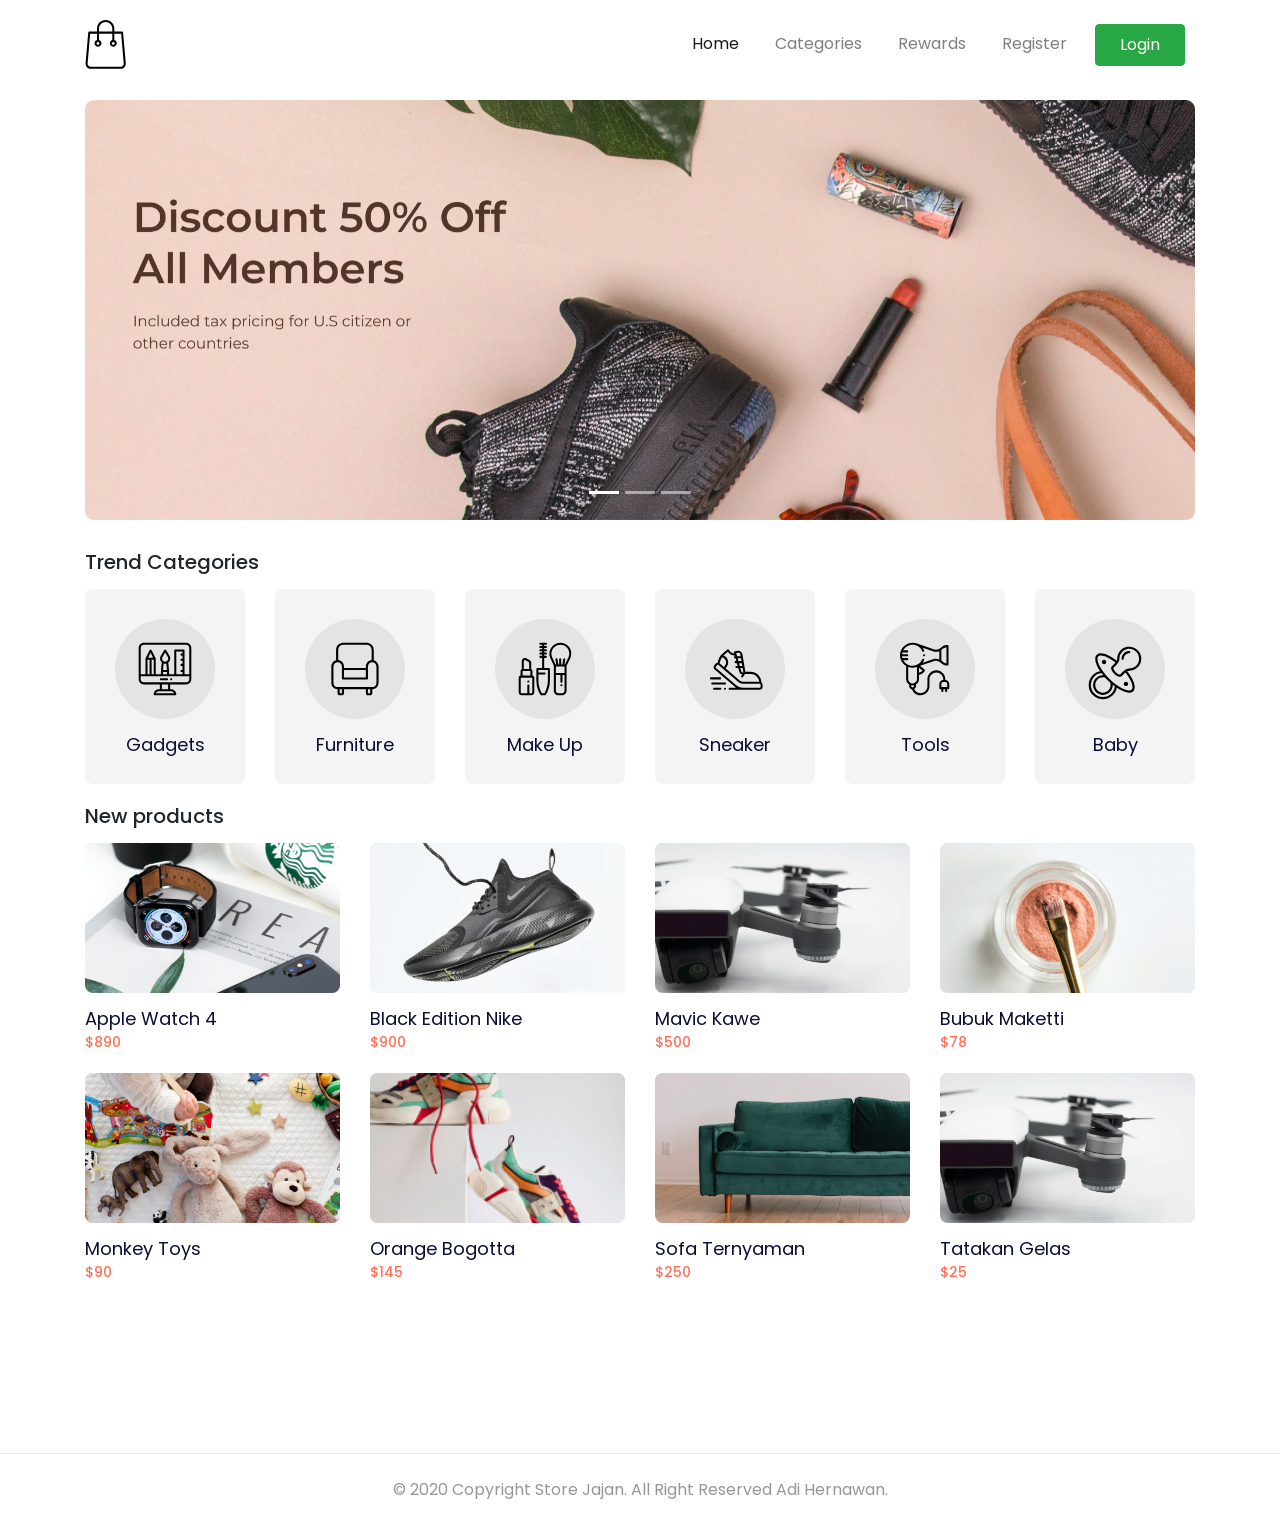
==== index.html @ bd44b742 "Push pertama yeuh" ====
<!DOCTYPE html>
<html lang="en">
  <head>
    <meta charset="utf-8" />
    <meta
      name="viewport"
      content="width=device-width, initial-scale=1, shrink-to-fit=no"
    />
    <meta name="description" content="" />
    <meta name="author" content="" />

    <title>Store Jajan - Tempat Belanja Terbaik </title>

    <link href="https://unpkg.com/aos@2.3.1/dist/aos.css" rel="stylesheet" />
    <link href="style/main.css" rel="stylesheet" />
  </head>

  <body>
  <nav class="navbar navbar-expand-lg navbar-light navbar-store fixed-top navbar-fixed-top"
    data-aos="fade-down">
      <div class="container">
        <a href="/index.html" class="navbar-brand">
          <img src="/images/logo.svg" alt="Logo" />
        </a>
      
      <button class="navbar-toggler" type="button" data-toggle="collapse" data-target="#navbarResponsive">
        <span class="navbar-toggler-icon"></span>
      </button>
      <div class="collapse navbar-collapse" id="navbarResponsive">
        <ul class="navbar-nav ml-auto">
          <li class="nav-item active">
            <a href="/index.html" class="nav-link">Home</a>
          </li>
          <li class="nav-item">
            <a href="/categories.html" class="nav-link">Categories</a> 
          </li>
          <li class="nav-item">
            <a href="#" class="nav-link">Rewards</a> 
          </li>
          <li class="nav-item">
            <a href="/register.html" class="nav-link">Register</a> 
          </li>
          <li class="nav-item">
            <a href="/login.html" class="btn btn-success nav-link px-4 text-white">Login</a> 
          </li>
        </ul>
      </div>
    </div>
  </nav>

    <!-- Page Content -->
   <div class="page-content page-home">
     <section class="store-carousel">
        <div class="container">
          <div class="row">
            <div class="col-lg-12" data-aos="zoom-in">
              <div id="storeCarousel" class="carousel" data-ride="carousel">
                <ol class="carousel-indicators">
                  <li class="active" data-target="#storeCarousel" data-slide-to="0"></li>
                  <li  data-target="#storeCarousel" data-slide-to="1"></li>
                  <li  data-target="#storeCarousel" data-slide-to="2"></li>
                </ol>
                <div class="carousel-inner">
                  <div class="carousel-item active">
                    <img src="/images/banner.jpg" alt="" class="d-block w-100">
                    
                  </div>
                  <div class="carousel-item">
                    <img src="/images/banner.jpg" alt="" class="d-block w-100">
                    
                  </div>
                  <div class="carousel-item">
                    <img src="/images/banner.jpg" alt="" class="d-block w-100">
                    
                  </div>
                </div>
              </div>
            </div>
          </div>
        </div>
     
     </section>
     <section class="store-trend-categories">
       <div class="container">
         <div class="row">
           <div class="col-12" data-aos="fade-up">
              <h5>Trend Categories</h5>
           </div>
         </div>
         <div class="row">
           <div class="col-6 col-md-3 col-lg-2" data-aos="fade-up" data-aos-delay="100">
            <a href="#" class="component-categories d-block">
              <div class="categories-image">
                <img src="/images/categories-gadgets.svg" alt="" class="w-100">
              </div>
              <p class="categories-text">
                Gadgets
              </p>
            </a>
           </div>
           <div class="col-6 col-md-3 col-lg-2" data-aos="fade-up" data-aos-delay="200">
            <a href="#" class="component-categories d-block">
              <div class="categories-image">
                <img src="/images/categories-furniture.svg" alt="" class="w-100">
              </div>
              <p class="categories-text">
                Furniture
              </p>
            </a>
           </div>
           <div class="col-6 col-md-3 col-lg-2" data-aos="fade-up" data-aos-delay="300">
            <a href="#" class="component-categories d-block">
              <div class="categories-image">
                <img src="/images/categories-makeup.svg" alt="" class="w-100">
              </div>
              <p class="categories-text">
                Make Up
              </p>
            </a>
           </div>
           <div class="col-6 col-md-3 col-lg-2" data-aos="fade-up" data-aos-delay="400">
            <a href="#" class="component-categories d-block">
              <div class="categories-image">
                <img src="/images/categories-sneaker.svg" alt="" class="w-100">
              </div>
              <p class="categories-text">
                Sneaker
              </p>
            </a>
           </div>
           <div class="col-6 col-md-3 col-lg-2" data-aos="fade-up" data-aos-delay="500">
            <a href="#" class="component-categories d-block">
              <div class="categories-image">
                <img src="/images/categories-tools.svg" alt="" class="w-100">
              </div>
              <p class="categories-text">
                Tools
              </p>
            </a>
           </div>
           <div class="col-6 col-md-3 col-lg-2" data-aos="fade-up" data-aos-delay="600">
            <a href="#" class="component-categories d-block">
              <div class="categories-image">
                <img src="/images/categories-baby.svg" alt="" class="w-100">
              </div>
              <p class="categories-text">
                Baby
              </p>
            </a>
           </div>
         </div>
       </div>

     </section>
     <section class="store-new-products">
       <div class="container">
         <div class="row">
           <div class="col-12" data-aos="fade-up">
             <h5>New products</h5>
           </div>
         </div>
         <div class="row">
           <div class="col-6 col-md-4 col-lg-3" data-aos="fade-up" data-aos-delay="100">
             <a href="/details.html" class="component-products d-block">
              <div class="products-thumbnail">
                <div class="products-image" style="background-image: url('/images/products-apple-watch.jpg');">

                </div>
              
              </div>
              <div class="products-text">
                Apple Watch 4 
              </div>
              <div class="products-price">
                $890
              </div>
             </a>
            </div>
            <div class="col-6 col-md-4 col-lg-3" data-aos="fade-up" data-aos-delay="200">
              <a href="/details.html" class="component-products d-block">
               <div class="products-thumbnail">
                 <div class="products-image" style="background-image: url('/images/products-black-edition-nike.jpg');">
 
                 </div>
               
               </div>
               <div class="products-text">
                 Black Edition Nike
               </div>
               <div class="products-price">
                 $900
               </div>
               </a>
             </div>
             <div class="col-6 col-md-4 col-lg-3" data-aos="fade-up" data-aos-delay="300">
              <a href="/details.html" class="component-products d-block">
               <div class="products-thumbnail">
                 <div class="products-image" style="background-image: url('/images/products-mavic-kawe.jpg');">
 
                 </div>
               
               </div>
               <div class="products-text">
                 Mavic Kawe 
               </div>
               <div class="products-price">
                 $500
               </div>
               </a>
             </div>
             <div class="col-6 col-md-4 col-lg-3" data-aos="fade-up" data-aos-delay="400">
              <a href="/details.html" class="component-products d-block">
               <div class="products-thumbnail">
                 <div class="products-image" style="background-image: url('/images/products-bubuk-maketti.jpg');">
 
                 </div>
               
               </div>
               <div class="products-text">
                Bubuk Maketti
               </div>
            
               <div class="products-price">
                 $78
               </div>
               </a>
              </div>
              <div class="col-6 col-md-4 col-lg-3" data-aos="fade-up" data-aos-delay="500">
              <a href="/details.html" class="component-products d-block">
                <div class="products-thumbnail">
                  <div class="products-image" style="background-image: url('/images/products-monkey-toys.jpg');">
  
                  </div>
                
                </div>
                <div class="products-text">
                  Monkey Toys
                </div>
                <div class="products-price">
                  $90
                </div>
               </a>
              </div>
              <div class="col-6 col-md-4 col-lg-3" data-aos="fade-up" data-aos-delay="600">
                <a href="/details.html" class="component-products d-block">
                  <div class="products-thumbnail">
                    <div class="products-image" style="background-image: url('/images/products-orange-bogotta.jpg');">
    
                    </div>
                  
                  </div>
                  <div class="products-text">
                  Orange Bogotta
                  </div>
                  <div class="products-price">
                    $145
                  </div>
                </a>
              </div>
              <div class="col-6 col-md-4 col-lg-3" data-aos="fade-up" data-aos-delay="700">
                  <a href="/details.html" class="component-products d-block">
                    <div class="products-thumbnail">
                      <div class="products-image" style="background-image: url('/images/products-sofa-ternyaman.jpg');">
      
                      </div>
                    
                    </div>
                    <div class="products-text">
                    Sofa Ternyaman
                    </div>
                    <div class="products-price">
                      $250
                    </div>
                  </a>
              </div>
              <div class="col-6 col-md-4 col-lg-3" data-aos="fade-up" data-aos-delay="800">
                <a href="/details.html" class="component-products d-block">
                  <div class="products-thumbnail">
                    <div class="products-image" style="background-image: url('/images/products-mavic-kawe.jpg');"></div>
    
                  </div>
                  
                
                  <div class="products-text">
                    Tatakan Gelas
                  </div>
                  <div class="products-price">
                    $25
                  </div>
                </a>
              </div>
         </div>
       </div>
     </section>
   </div>
   <footer>
     <div class="container">
       <div class="row">
         <div class="col-12 text-center">
           <p class="pt-4 pb-2">
            &copy; 2020 Copyright Store Jajan. All Right Reserved Adi Hernawan.
           </p>
         </div>
       </div>
     </div>
   </footer>
    <!-- Bootstrap core JavaScript -->
    <script src="/vendor/jquery/jquery.slim.min.js"></script>
    <script src="/vendor/bootstrap/js/bootstrap.bundle.min.js"></script>
    <script src="https://unpkg.com/aos@2.3.1/dist/aos.js"></script>
  
    <script>
      AOS.init();
    </script>
    <script src="/script/navbar-scroll.js"></script>
  </body>
</html>
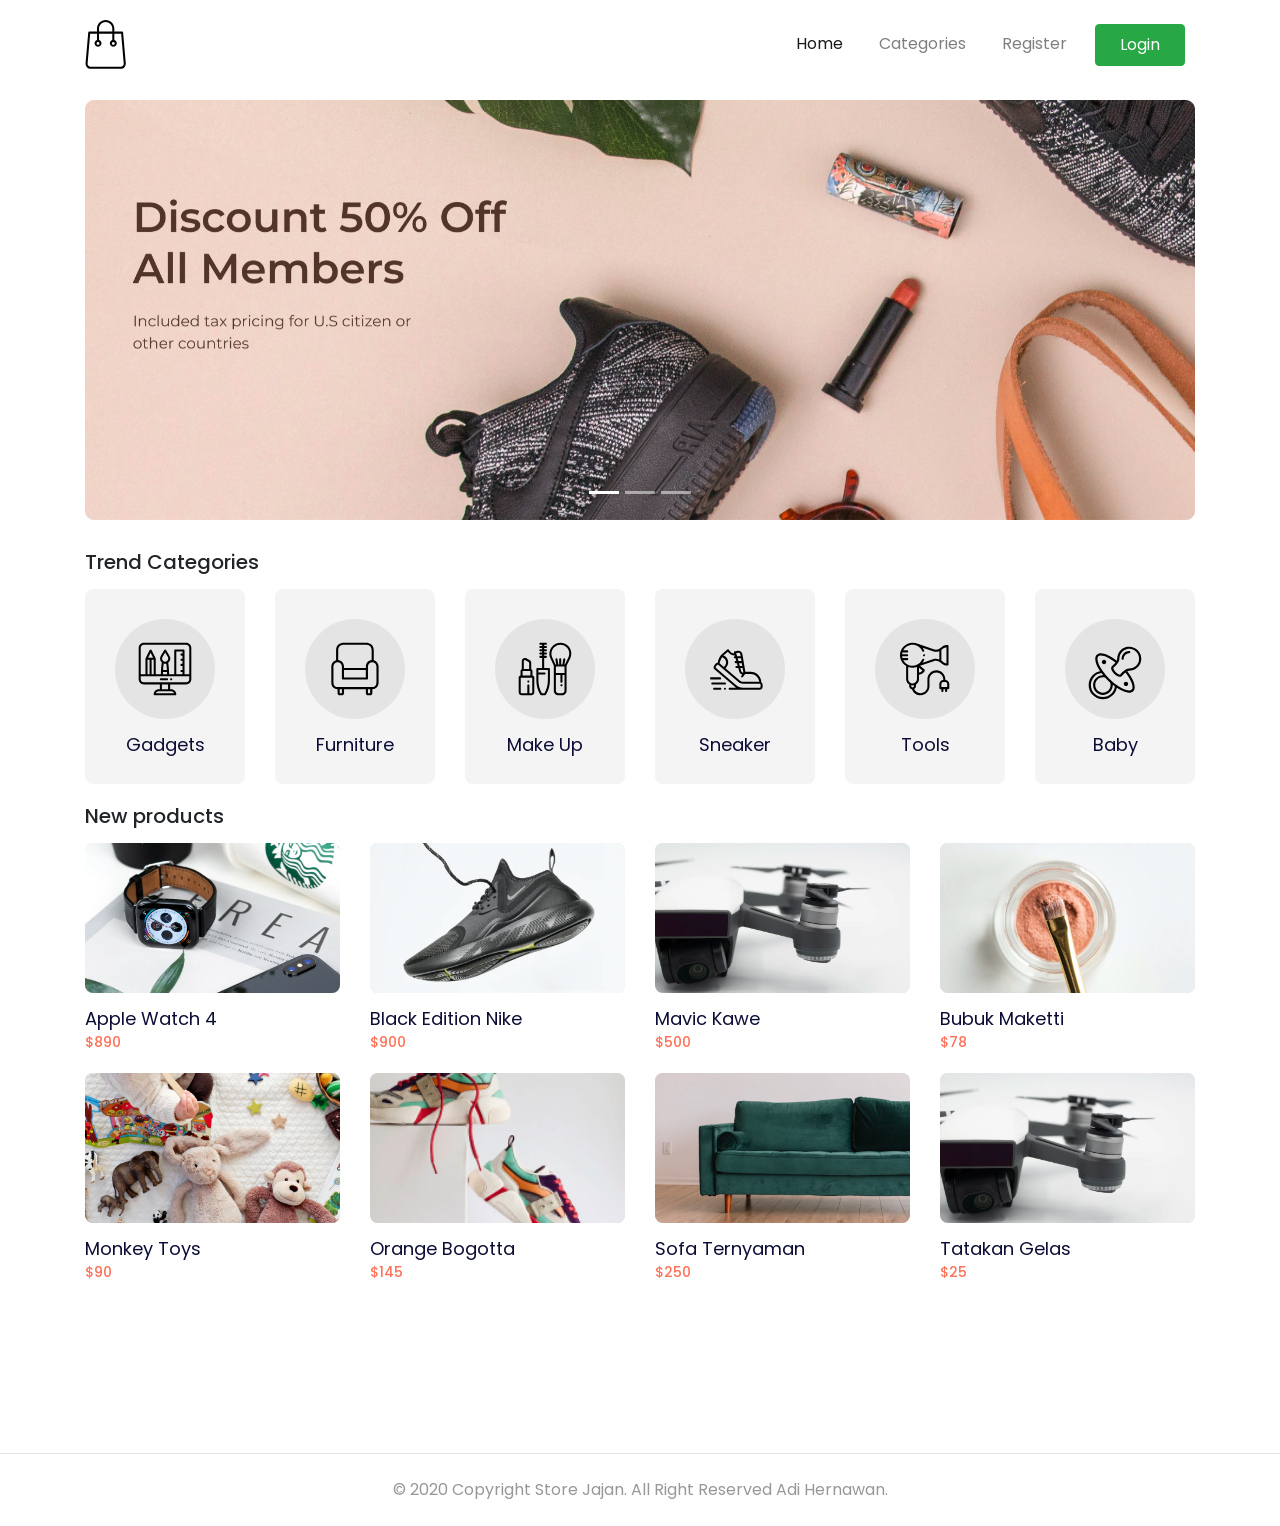
==== commit 5b195dd7: "Menghapus menu rewards" ====
--- a/index.html
+++ b/index.html
@@ -34,9 +34,7 @@
           <li class="nav-item">
             <a href="/categories.html" class="nav-link">Categories</a> 
           </li>
-          <li class="nav-item">
-            <a href="#" class="nav-link">Rewards</a> 
-          </li>
+          
           <li class="nav-item">
             <a href="/register.html" class="nav-link">Register</a> 
           </li>
